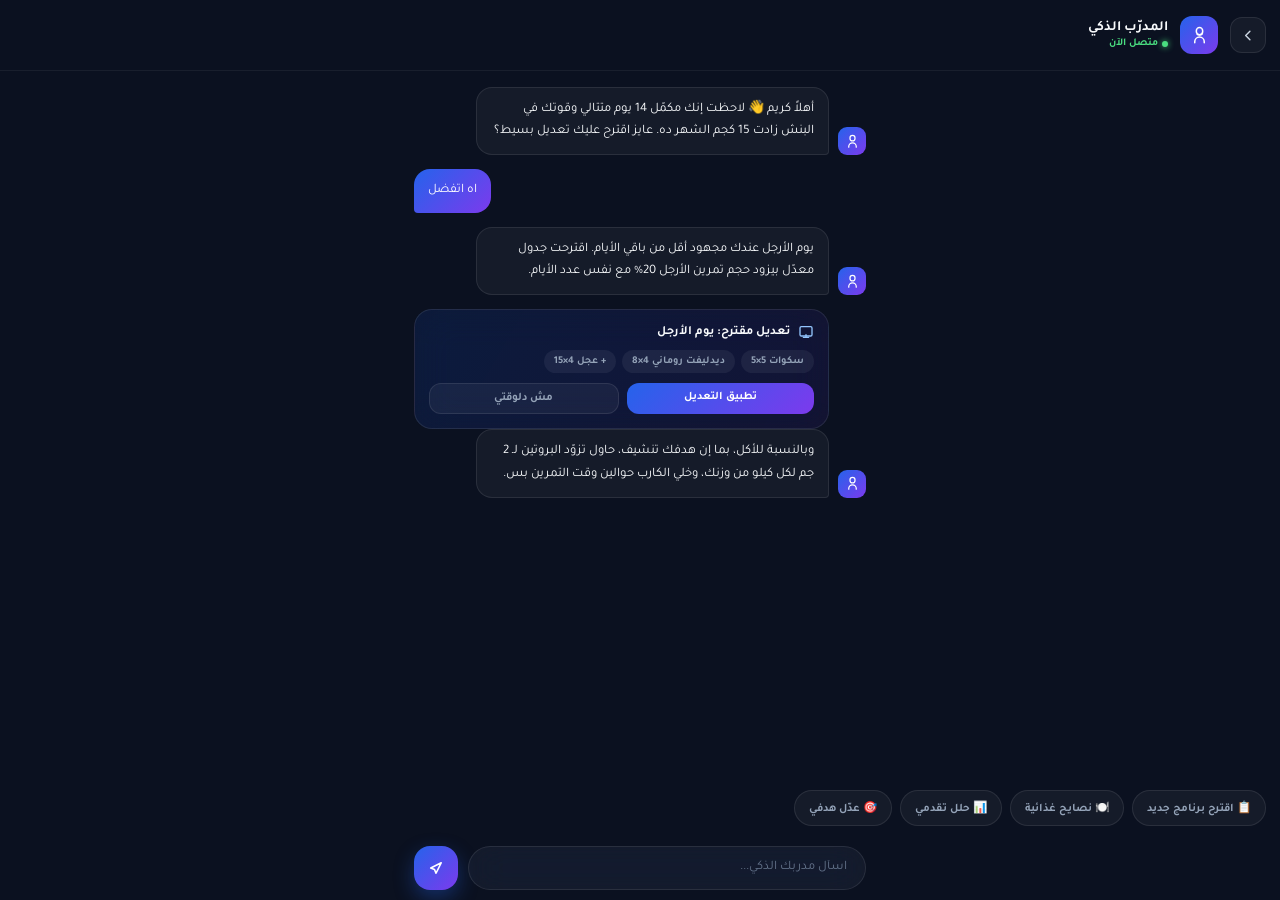
==== ai-coach.html @ 29965f06 "Add files via upload" ====
<!DOCTYPE html>
<html lang="ar" dir="rtl">
<head>
<meta charset="UTF-8" />
<meta name="viewport" content="width=device-width, initial-scale=1, maximum-scale=1, viewport-fit=cover" />
<title>المدرّب الذكي — جيمك</title>

<link rel="manifest" href="manifest.json" />
<meta name="theme-color" content="#0B1120" />
<meta name="apple-mobile-web-app-capable" content="yes" />
<link rel="apple-touch-icon" href="icon-192.png" />
<link rel="icon" href="icon-192.png" />
<link rel="stylesheet" href="fonts.css" />

<style>
  :root{
    --bg-deep:#0B1120;
    --card-glass:rgba(255,255,255,0.045);
    --border-soft:rgba(255,255,255,0.09);
    --text-primary:#F8FAFC;
    --text-secondary:#94A3B8;
    --text-dim:#64748B;
  }
  *{box-sizing:border-box; -webkit-tap-highlight-color:transparent;}
  html,body{margin:0;padding:0;background:var(--bg-deep); height:100%;}
  body{font-family:'Tajawal','Cairo',sans-serif; color:var(--text-primary); min-height:100vh; display:flex; flex-direction:column;}
  h1,h2,h3,.cairo{font-family:'Cairo','Tajawal',sans-serif;}

  .bg-ambient{
    position:fixed; inset:0; z-index:-1; pointer-events:none;
    background:
      radial-gradient(700px 420px at 12% -8%, rgba(37,99,235,0.32), transparent 60%),
      radial-gradient(650px 500px at 105% 10%, rgba(124,58,237,0.28), transparent 60%),
      var(--bg-deep);
  }

  .glass{
    background:var(--card-glass); border:1px solid var(--border-soft); border-radius:18px;
    backdrop-filter:blur(18px) saturate(140%); -webkit-backdrop-filter:blur(18px) saturate(140%);
  }

  /* ===== Top bar ===== */
  .top-bar{
    display:flex; align-items:center; gap:12px; padding:16px 14px;
    border-bottom:1px solid rgba(255,255,255,0.06);
  }
  .back-btn{
    width:36px; height:36px; border-radius:12px; display:flex; align-items:center; justify-content:center;
    background:rgba(255,255,255,0.045); border:1px solid var(--border-soft); flex-shrink:0;
  }
  .coach-avatar{
    width:38px; height:38px; border-radius:12px; flex-shrink:0; display:flex; align-items:center; justify-content:center;
    background:linear-gradient(135deg,#2563EB,#7C3AED);
  }
  .coach-meta{flex:1;}
  .coach-title{font-size:14px; font-weight:800; margin:0;}
  .coach-status{font-size:10.5px; color:#4ADE80; font-weight:600; display:flex; align-items:center; gap:4px;}
  .status-dot{width:6px; height:6px; border-radius:50%; background:#4ADE80; box-shadow:0 0 6px #4ADE80;}

  /* ===== Chat body ===== */
  .chat-body{flex:1; overflow-y:auto; padding:16px 14px 10px; max-width:480px; margin:0 auto; width:100%; box-sizing:border-box;}

  .msg-row{display:flex; gap:9px; margin-bottom:14px; align-items:flex-end;}
  .msg-row.me{flex-direction:row-reverse;}
  .msg-ic{
    width:28px; height:28px; border-radius:9px; flex-shrink:0; display:flex; align-items:center; justify-content:center;
    background:linear-gradient(135deg,#2563EB,#7C3AED);
  }
  .msg-bubble{
    max-width:78%; padding:11px 14px; border-radius:16px; font-size:13px; line-height:1.7;
  }
  .msg-row:not(.me) .msg-bubble{
    background:var(--card-glass); border:1px solid var(--border-soft); border-bottom-right-radius:4px; color:var(--text-primary);
  }
  .msg-row.me .msg-bubble{
    background:linear-gradient(135deg,#2563EB,#7C3AED); border-bottom-left-radius:4px; color:#fff;
  }

  /* ===== Suggestion card inside chat ===== */
  .suggest-card{
    padding:14px; margin-top:6px; margin-right:37px;
    background:linear-gradient(120deg, rgba(37,99,235,0.12), rgba(124,58,237,0.08));
  }
  .suggest-head{display:flex; align-items:center; gap:8px; margin-bottom:10px;}
  .suggest-title{font-size:12.5px; font-weight:800;}
  .suggest-days{display:flex; gap:6px; flex-wrap:wrap; margin-bottom:10px;}
  .sg-day{font-size:10.5px; font-weight:700; padding:5px 10px; border-radius:20px; background:rgba(255,255,255,0.06); color:var(--text-secondary);}
  .suggest-actions{display:flex; gap:8px;}
  .sg-btn{
    flex:1; text-align:center; padding:8px 0; font-size:11.5px; font-weight:800; border-radius:12px;
  }
  .sg-btn.primary{color:#fff; background:linear-gradient(135deg,#2563EB,#7C3AED);}
  .sg-btn.ghost{color:var(--text-secondary); background:rgba(255,255,255,0.05); border:1px solid var(--border-soft);}

  /* ===== Quick prompts ===== */
  .quick-prompts{display:flex; gap:8px; overflow-x:auto; padding:10px 14px; scrollbar-width:none;}
  .quick-prompts::-webkit-scrollbar{display:none;}
  .qp-chip{
    flex-shrink:0; font-size:11.5px; font-weight:700; padding:9px 14px; border-radius:20px;
    background:var(--card-glass); border:1px solid var(--border-soft); color:var(--text-secondary);
    white-space:nowrap; display:flex; align-items:center; gap:6px;
  }

  /* ===== Input bar ===== */
  .input-bar{
    display:flex; align-items:center; gap:10px; padding:10px 14px calc(10px + env(safe-area-inset-bottom));
    max-width:480px; margin:0 auto; width:100%; box-sizing:border-box;
  }
  .input-field{
    flex:1; display:flex; align-items:center; padding:12px 16px; border-radius:22px;
  }
  .input-field input{
    flex:1; background:none; border:none; outline:none; color:var(--text-primary); font-family:'Tajawal',sans-serif; font-size:13px;
  }
  .input-field input::placeholder{color:var(--text-dim);}
  .send-btn{
    width:44px; height:44px; border-radius:16px; flex-shrink:0; display:flex; align-items:center; justify-content:center;
    background:linear-gradient(135deg,#2563EB,#7C3AED); box-shadow:0 8px 20px rgba(37,99,235,0.35);
  }
</style>
</head>
<body>
<div class="bg-ambient"></div>

<div class="top-bar">
  <a href="profile.html" class="back-btn" style="text-decoration:none;">
    <svg width="17" height="17" viewBox="0 0 24 24" fill="none" stroke="#CBD5E1" stroke-width="2" stroke-linecap="round" stroke-linejoin="round"><path d="m14 6-6 6 6 6"/></svg>
  </a>
  <div class="coach-avatar">
    <svg width="19" height="19" viewBox="0 0 24 24" fill="none" stroke="#fff" stroke-width="1.9" stroke-linecap="round" stroke-linejoin="round"><path d="M12 2a4 4 0 0 0-4 4v1a4 4 0 0 0 8 0V6a4 4 0 0 0-4-4Z"/><path d="M6 21v-1a6 6 0 0 1 12 0v1"/><path d="M9 10.5s1 1 3 1 3-1 3-1"/></svg>
  </div>
  <div class="coach-meta">
    <p class="coach-title">المدرّب الذكي</p>
    <div class="coach-status"><span class="status-dot"></span>متصل الآن</div>
  </div>
</div>

<div class="chat-body">

  <div class="msg-row">
    <div class="msg-ic">
      <svg width="15" height="15" viewBox="0 0 24 24" fill="none" stroke="#fff" stroke-width="2" stroke-linecap="round" stroke-linejoin="round"><path d="M12 2a4 4 0 0 0-4 4v1a4 4 0 0 0 8 0V6a4 4 0 0 0-4-4Z"/><path d="M6 21v-1a6 6 0 0 1 12 0v1"/></svg>
    </div>
    <div class="msg-bubble">أهلاً كريم 👋 لاحظت إنك مكمّل 14 يوم متتالي وقوتك في البنش زادت 15 كجم الشهر ده. عايز اقترح عليك تعديل بسيط؟</div>
  </div>

  <div class="msg-row me">
    <div class="msg-bubble">اه اتفضل</div>
  </div>

  <div class="msg-row">
    <div class="msg-ic">
      <svg width="15" height="15" viewBox="0 0 24 24" fill="none" stroke="#fff" stroke-width="2" stroke-linecap="round" stroke-linejoin="round"><path d="M12 2a4 4 0 0 0-4 4v1a4 4 0 0 0 8 0V6a4 4 0 0 0-4-4Z"/><path d="M6 21v-1a6 6 0 0 1 12 0v1"/></svg>
    </div>
    <div class="msg-bubble">يوم الأرجل عندك مجهود أقل من باقي الأيام. اقترحت جدول معدّل بيزود حجم تمرين الأرجل 20% مع نفس عدد الأيام.</div>
  </div>

  <div class="glass suggest-card">
    <div class="suggest-head">
      <svg width="16" height="16" viewBox="0 0 24 24" fill="none" stroke="#93C5FD" stroke-width="2" stroke-linecap="round"><rect x="3" y="4" width="18" height="14" rx="2"/><path d="M8 20h8M12 16v4"/></svg>
      <span class="suggest-title">تعديل مقترح: يوم الأرجل</span>
    </div>
    <div class="suggest-days">
      <span class="sg-day">سكوات 5×5</span>
      <span class="sg-day">ديدليفت روماني 4×8</span>
      <span class="sg-day">+ عجل 4×15</span>
    </div>
    <div class="suggest-actions">
      <div class="sg-btn primary">تطبيق التعديل</div>
      <div class="sg-btn ghost">مش دلوقتي</div>
    </div>
  </div>

  <div class="msg-row">
    <div class="msg-ic">
      <svg width="15" height="15" viewBox="0 0 24 24" fill="none" stroke="#fff" stroke-width="2" stroke-linecap="round" stroke-linejoin="round"><path d="M12 2a4 4 0 0 0-4 4v1a4 4 0 0 0 8 0V6a4 4 0 0 0-4-4Z"/><path d="M6 21v-1a6 6 0 0 1 12 0v1"/></svg>
    </div>
    <div class="msg-bubble">وبالنسبة للأكل، بما إن هدفك تنشيف، حاول تزوّد البروتين لـ 2 جم لكل كيلو من وزنك، وخلي الكارب حوالين وقت التمرين بس.</div>
  </div>

</div>

<div class="quick-prompts">
  <div class="qp-chip">📋 اقترح برنامج جديد</div>
  <div class="qp-chip">🍽️ نصايح غذائية</div>
  <div class="qp-chip">📊 حلل تقدمي</div>
  <div class="qp-chip">🎯 عدّل هدفي</div>
</div>

<div class="input-bar">
  <div class="glass input-field">
    <input type="text" placeholder="اسأل مدربك الذكي..." />
  </div>
  <div class="send-btn">
    <svg width="18" height="18" viewBox="0 0 24 24" fill="none" stroke="#fff" stroke-width="2.2" stroke-linecap="round" stroke-linejoin="round"><path d="m5 12 14-7-7 14-2-5-5-2Z"/></svg>
  </div>
</div>

</body>
</html>
---- fonts.css ----
/* Self-hosted Cairo + Tajawal fonts (so the app works fully offline, no Google Fonts dependency) */



@font-face {
  font-family: 'Cairo';
  font-style: normal;
  font-weight: 800;
  font-display: swap;
  src: url('./cairo-arabic-800.woff2') format('woff2');
  unicode-range: U+0600-06FF,U+0750-077F,U+0870-088E,U+0890-0891,U+0897-08E1,U+08E3-08FF,U+200C-200E,U+2010-2011,U+204F,U+2E41,U+FB50-FDFF,U+FE70-FE74,U+FE76-FEFC,U+102E0-102FB,U+10E60-10E7E,U+10EC2-10EC4,U+10EFC-10EFF,U+1EE00-1EE03,U+1EE05-1EE1F,U+1EE21-1EE22,U+1EE24,U+1EE27,U+1EE29-1EE32,U+1EE34-1EE37,U+1EE39,U+1EE3B,U+1EE42,U+1EE47,U+1EE49,U+1EE4B,U+1EE4D-1EE4F,U+1EE51-1EE52,U+1EE54,U+1EE57,U+1EE59,U+1EE5B,U+1EE5D,U+1EE5F,U+1EE61-1EE62,U+1EE64,U+1EE67-1EE6A,U+1EE6C-1EE72,U+1EE74-1EE77,U+1EE79-1EE7C,U+1EE7E,U+1EE80-1EE89,U+1EE8B-1EE9B,U+1EEA1-1EEA3,U+1EEA5-1EEA9,U+1EEAB-1EEBB,U+1EEF0-1EEF1;
}
@font-face {
  font-family: 'Cairo';
  font-style: normal;
  font-weight: 800;
  font-display: swap;
  src: url('./cairo-latin-800.woff2') format('woff2');
  unicode-range: U+0000-00FF,U+0131,U+0152-0153,U+02BB-02BC,U+02C6,U+02DA,U+02DC,U+0304,U+0308,U+0329,U+2000-206F,U+20AC,U+2122,U+2191,U+2193,U+2212,U+2215,U+FEFF,U+FFFD;
}

@font-face {
  font-family: 'Cairo';
  font-style: normal;
  font-weight: 900;
  font-display: swap;
  src: url('./cairo-arabic-900.woff2') format('woff2');
  unicode-range: U+0600-06FF,U+0750-077F,U+0870-088E,U+0890-0891,U+0897-08E1,U+08E3-08FF,U+200C-200E,U+2010-2011,U+204F,U+2E41,U+FB50-FDFF,U+FE70-FE74,U+FE76-FEFC,U+102E0-102FB,U+10E60-10E7E,U+10EC2-10EC4,U+10EFC-10EFF,U+1EE00-1EE03,U+1EE05-1EE1F,U+1EE21-1EE22,U+1EE24,U+1EE27,U+1EE29-1EE32,U+1EE34-1EE37,U+1EE39,U+1EE3B,U+1EE42,U+1EE47,U+1EE49,U+1EE4B,U+1EE4D-1EE4F,U+1EE51-1EE52,U+1EE54,U+1EE57,U+1EE59,U+1EE5B,U+1EE5D,U+1EE5F,U+1EE61-1EE62,U+1EE64,U+1EE67-1EE6A,U+1EE6C-1EE72,U+1EE74-1EE77,U+1EE79-1EE7C,U+1EE7E,U+1EE80-1EE89,U+1EE8B-1EE9B,U+1EEA1-1EEA3,U+1EEA5-1EEA9,U+1EEAB-1EEBB,U+1EEF0-1EEF1;
}
@font-face {
  font-family: 'Cairo';
  font-style: normal;
  font-weight: 900;
  font-display: swap;
  src: url('./cairo-latin-900.woff2') format('woff2');
  unicode-range: U+0000-00FF,U+0131,U+0152-0153,U+02BB-02BC,U+02C6,U+02DA,U+02DC,U+0304,U+0308,U+0329,U+2000-206F,U+20AC,U+2122,U+2191,U+2193,U+2212,U+2215,U+FEFF,U+FFFD;
}

@font-face {
  font-family: 'Tajawal';
  font-style: normal;
  font-weight: 400;
  font-display: swap;
  src: url('./tajawal-arabic-400.woff2') format('woff2');
  unicode-range: U+0600-06FF,U+0750-077F,U+0870-088E,U+0890-0891,U+0897-08E1,U+08E3-08FF,U+200C-200E,U+2010-2011,U+204F,U+2E41,U+FB50-FDFF,U+FE70-FE74,U+FE76-FEFC,U+102E0-102FB,U+10E60-10E7E,U+10EC2-10EC4,U+10EFC-10EFF,U+1EE00-1EE03,U+1EE05-1EE1F,U+1EE21-1EE22,U+1EE24,U+1EE27,U+1EE29-1EE32,U+1EE34-1EE37,U+1EE39,U+1EE3B,U+1EE42,U+1EE47,U+1EE49,U+1EE4B,U+1EE4D-1EE4F,U+1EE51-1EE52,U+1EE54,U+1EE57,U+1EE59,U+1EE5B,U+1EE5D,U+1EE5F,U+1EE61-1EE62,U+1EE64,U+1EE67-1EE6A,U+1EE6C-1EE72,U+1EE74-1EE77,U+1EE79-1EE7C,U+1EE7E,U+1EE80-1EE89,U+1EE8B-1EE9B,U+1EEA1-1EEA3,U+1EEA5-1EEA9,U+1EEAB-1EEBB,U+1EEF0-1EEF1;
}
@font-face {
  font-family: 'Tajawal';
  font-style: normal;
  font-weight: 400;
  font-display: swap;
  src: url('./tajawal-latin-400.woff2') format('woff2');
  unicode-range: U+0000-00FF,U+0131,U+0152-0153,U+02BB-02BC,U+02C6,U+02DA,U+02DC,U+0304,U+0308,U+0329,U+2000-206F,U+20AC,U+2122,U+2191,U+2193,U+2212,U+2215,U+FEFF,U+FFFD;
}

@font-face {
  font-family: 'Tajawal';
  font-style: normal;
  font-weight: 500;
  font-display: swap;
  src: url('./tajawal-arabic-500.woff2') format('woff2');
  unicode-range: U+0600-06FF,U+0750-077F,U+0870-088E,U+0890-0891,U+0897-08E1,U+08E3-08FF,U+200C-200E,U+2010-2011,U+204F,U+2E41,U+FB50-FDFF,U+FE70-FE74,U+FE76-FEFC,U+102E0-102FB,U+10E60-10E7E,U+10EC2-10EC4,U+10EFC-10EFF,U+1EE00-1EE03,U+1EE05-1EE1F,U+1EE21-1EE22,U+1EE24,U+1EE27,U+1EE29-1EE32,U+1EE34-1EE37,U+1EE39,U+1EE3B,U+1EE42,U+1EE47,U+1EE49,U+1EE4B,U+1EE4D-1EE4F,U+1EE51-1EE52,U+1EE54,U+1EE57,U+1EE59,U+1EE5B,U+1EE5D,U+1EE5F,U+1EE61-1EE62,U+1EE64,U+1EE67-1EE6A,U+1EE6C-1EE72,U+1EE74-1EE77,U+1EE79-1EE7C,U+1EE7E,U+1EE80-1EE89,U+1EE8B-1EE9B,U+1EEA1-1EEA3,U+1EEA5-1EEA9,U+1EEAB-1EEBB,U+1EEF0-1EEF1;
}
@font-face {
  font-family: 'Tajawal';
  font-style: normal;
  font-weight: 500;
  font-display: swap;
  src: url('./tajawal-latin-500.woff2') format('woff2');
  unicode-range: U+0000-00FF,U+0131,U+0152-0153,U+02BB-02BC,U+02C6,U+02DA,U+02DC,U+0304,U+0308,U+0329,U+2000-206F,U+20AC,U+2122,U+2191,U+2193,U+2212,U+2215,U+FEFF,U+FFFD;
}

@font-face {
  font-family: 'Tajawal';
  font-style: normal;
  font-weight: 700;
  font-display: swap;
  src: url('./tajawal-arabic-700.woff2') format('woff2');
  unicode-range: U+0600-06FF,U+0750-077F,U+0870-088E,U+0890-0891,U+0897-08E1,U+08E3-08FF,U+200C-200E,U+2010-2011,U+204F,U+2E41,U+FB50-FDFF,U+FE70-FE74,U+FE76-FEFC,U+102E0-102FB,U+10E60-10E7E,U+10EC2-10EC4,U+10EFC-10EFF,U+1EE00-1EE03,U+1EE05-1EE1F,U+1EE21-1EE22,U+1EE24,U+1EE27,U+1EE29-1EE32,U+1EE34-1EE37,U+1EE39,U+1EE3B,U+1EE42,U+1EE47,U+1EE49,U+1EE4B,U+1EE4D-1EE4F,U+1EE51-1EE52,U+1EE54,U+1EE57,U+1EE59,U+1EE5B,U+1EE5D,U+1EE5F,U+1EE61-1EE62,U+1EE64,U+1EE67-1EE6A,U+1EE6C-1EE72,U+1EE74-1EE77,U+1EE79-1EE7C,U+1EE7E,U+1EE80-1EE89,U+1EE8B-1EE9B,U+1EEA1-1EEA3,U+1EEA5-1EEA9,U+1EEAB-1EEBB,U+1EEF0-1EEF1;
}
@font-face {
  font-family: 'Tajawal';
  font-style: normal;
  font-weight: 700;
  font-display: swap;
  src: url('./tajawal-latin-700.woff2') format('woff2');
  unicode-range: U+0000-00FF,U+0131,U+0152-0153,U+02BB-02BC,U+02C6,U+02DA,U+02DC,U+0304,U+0308,U+0329,U+2000-206F,U+20AC,U+2122,U+2191,U+2193,U+2212,U+2215,U+FEFF,U+FFFD;
}
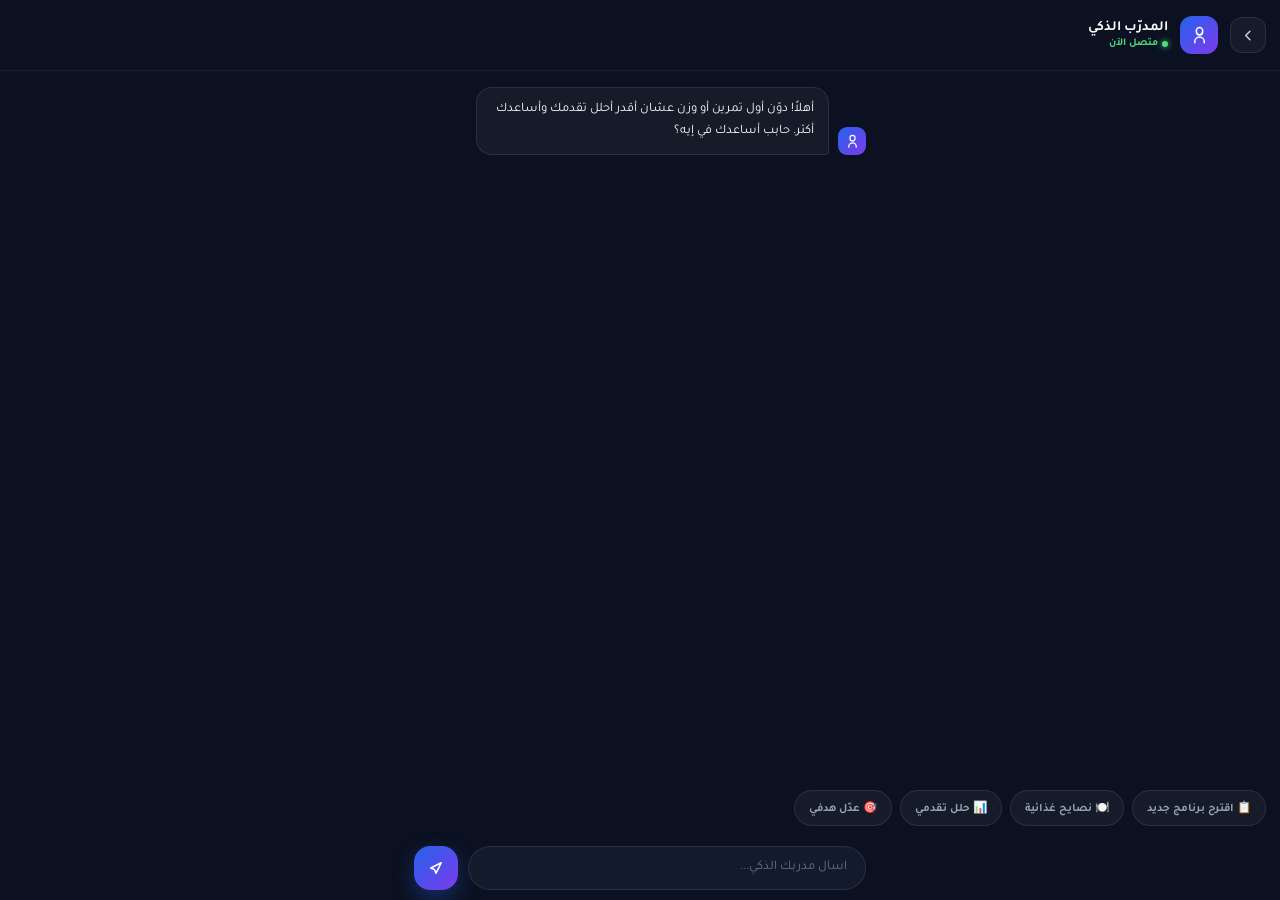
==== commit 60e9e870: "Add files via upload" ====
--- a/ai-coach.html
+++ b/ai-coach.html
@@ -135,66 +135,138 @@
   </div>
 </div>
 
-<div class="chat-body">
-
+<div class="chat-body" id="chatBody"></div>
+<template id="botMsgTpl">
   <div class="msg-row">
     <div class="msg-ic">
       <svg width="15" height="15" viewBox="0 0 24 24" fill="none" stroke="#fff" stroke-width="2" stroke-linecap="round" stroke-linejoin="round"><path d="M12 2a4 4 0 0 0-4 4v1a4 4 0 0 0 8 0V6a4 4 0 0 0-4-4Z"/><path d="M6 21v-1a6 6 0 0 1 12 0v1"/></svg>
     </div>
-    <div class="msg-bubble">أهلاً كريم 👋 لاحظت إنك مكمّل 14 يوم متتالي وقوتك في البنش زادت 15 كجم الشهر ده. عايز اقترح عليك تعديل بسيط؟</div>
-  </div>
-
-  <div class="msg-row me">
-    <div class="msg-bubble">اه اتفضل</div>
-  </div>
-
-  <div class="msg-row">
-    <div class="msg-ic">
-      <svg width="15" height="15" viewBox="0 0 24 24" fill="none" stroke="#fff" stroke-width="2" stroke-linecap="round" stroke-linejoin="round"><path d="M12 2a4 4 0 0 0-4 4v1a4 4 0 0 0 8 0V6a4 4 0 0 0-4-4Z"/><path d="M6 21v-1a6 6 0 0 1 12 0v1"/></svg>
-    </div>
-    <div class="msg-bubble">يوم الأرجل عندك مجهود أقل من باقي الأيام. اقترحت جدول معدّل بيزود حجم تمرين الأرجل 20% مع نفس عدد الأيام.</div>
-  </div>
-
-  <div class="glass suggest-card">
-    <div class="suggest-head">
-      <svg width="16" height="16" viewBox="0 0 24 24" fill="none" stroke="#93C5FD" stroke-width="2" stroke-linecap="round"><rect x="3" y="4" width="18" height="14" rx="2"/><path d="M8 20h8M12 16v4"/></svg>
-      <span class="suggest-title">تعديل مقترح: يوم الأرجل</span>
-    </div>
-    <div class="suggest-days">
-      <span class="sg-day">سكوات 5×5</span>
-      <span class="sg-day">ديدليفت روماني 4×8</span>
-      <span class="sg-day">+ عجل 4×15</span>
-    </div>
-    <div class="suggest-actions">
-      <div class="sg-btn primary">تطبيق التعديل</div>
-      <div class="sg-btn ghost">مش دلوقتي</div>
-    </div>
-  </div>
-
-  <div class="msg-row">
-    <div class="msg-ic">
-      <svg width="15" height="15" viewBox="0 0 24 24" fill="none" stroke="#fff" stroke-width="2" stroke-linecap="round" stroke-linejoin="round"><path d="M12 2a4 4 0 0 0-4 4v1a4 4 0 0 0 8 0V6a4 4 0 0 0-4-4Z"/><path d="M6 21v-1a6 6 0 0 1 12 0v1"/></svg>
-    </div>
-    <div class="msg-bubble">وبالنسبة للأكل، بما إن هدفك تنشيف، حاول تزوّد البروتين لـ 2 جم لكل كيلو من وزنك، وخلي الكارب حوالين وقت التمرين بس.</div>
-  </div>
-
-</div>
-
-<div class="quick-prompts">
-  <div class="qp-chip">📋 اقترح برنامج جديد</div>
-  <div class="qp-chip">🍽️ نصايح غذائية</div>
-  <div class="qp-chip">📊 حلل تقدمي</div>
-  <div class="qp-chip">🎯 عدّل هدفي</div>
+    <div class="msg-bubble"></div>
+  </div>
+</template>
+
+<div class="quick-prompts" id="quickPrompts">
+  <div class="qp-chip" data-q="اقترح برنامج">📋 اقترح برنامج جديد</div>
+  <div class="qp-chip" data-q="نصايح غذائية">🍽️ نصايح غذائية</div>
+  <div class="qp-chip" data-q="حلل تقدمي">📊 حلل تقدمي</div>
+  <div class="qp-chip" data-q="عدّل هدفي">🎯 عدّل هدفي</div>
 </div>
 
 <div class="input-bar">
   <div class="glass input-field">
-    <input type="text" placeholder="اسأل مدربك الذكي..." />
-  </div>
-  <div class="send-btn">
+    <input type="text" id="chatInput" placeholder="اسأل مدربك الذكي..." />
+  </div>
+  <div class="send-btn" id="sendBtn" style="cursor:pointer;">
     <svg width="18" height="18" viewBox="0 0 24 24" fill="none" stroke="#fff" stroke-width="2.2" stroke-linecap="round" stroke-linejoin="round"><path d="m5 12 14-7-7 14-2-5-5-2Z"/></svg>
   </div>
 </div>
 
+<script src="app-data.js"></script>
+<script>
+  const store = window.GymakStore;
+  const chatBody = document.getElementById("chatBody");
+  const tpl = document.getElementById("botMsgTpl");
+
+  function addBotMsg(text) {
+    const node = tpl.content.cloneNode(true);
+    node.querySelector(".msg-bubble").textContent = text;
+    chatBody.appendChild(node);
+    chatBody.scrollTop = chatBody.scrollHeight;
+  }
+  function addMeMsg(text) {
+    const row = document.createElement("div");
+    row.className = "msg-row me";
+    row.innerHTML = `<div class="msg-bubble"></div>`;
+    row.querySelector(".msg-bubble").textContent = text;
+    chatBody.appendChild(row);
+    chatBody.scrollTop = chatBody.scrollHeight;
+  }
+
+  function fmt(n){ return Number(n).toLocaleString('en-US', {maximumFractionDigits:1}); }
+
+  function welcomeMessage() {
+    const streak = store.getStreak();
+    const progress = store.getStrengthProgress(1)[0];
+    if (streak >= 3 && progress) {
+      return `أهلاً! مكمّل ${streak} يوم متتالي، وقوتك في ${progress.name} زادت من ${progress.from} لـ ${progress.to} كجم. حابب أساعدك في إيه؟`;
+    }
+    if (streak >= 1) {
+      return `أهلاً! مكمّل ${streak} يوم متتالي، استمر كده. حابب أساعدك في إيه؟`;
+    }
+    return "أهلاً! دوّن أول تمرين أو وزن عشان أقدر أحلل تقدمك وأساعدك أكتر. حابب أساعدك في إيه؟";
+  }
+
+  function answerFor(q) {
+    const text = q.toLowerCase();
+
+    if (text.includes("برنامج")) {
+      const active = store.getActiveProgram();
+      if (active) return `عندك حاليًا برنامج ${active.name} مطبّق (${active.daysPerWeek}). لو عايز تغيّره ادخل على "برامج التدريب الجاهزة" من صفحة حسابي.`;
+      return `لسه ما اخترتش برنامج تدريب. تقدر تختار واحد من "برامج التدريب الجاهزة" في صفحة حسابي حسب مستواك وعدد أيامك المتاحة.`;
+    }
+
+    if (text.includes("أكل") || text.includes("غذائ") || text.includes("تغذية") || text.includes("بروتين")) {
+      const latest = store.getLatestWeight();
+      if (latest) {
+        const protein = Math.round(latest.weight * 1.8);
+        return `بوزنك الحالي (${fmt(latest.weight)} كجم)، هدف بروتين معقول يوميًا حوالي ${protein} جم. وزّعه على 3-4 وجبات، وخلي الكارب حوالين وقت التمرين.`;
+      }
+      return "سجّل وزنك الأول من الصفحة الرئيسية عشان أقدر أحسبلك احتياجك من البروتين بدقة.";
+    }
+
+    if (text.includes("حلل") || text.includes("تقدم") || text.includes("إحصائ")) {
+      const streak = store.getStreak();
+      const best = store.getBestStreak();
+      const tonnage = Math.round(store.getTonnage(30));
+      const top = store.getStrengthProgress(1)[0];
+      let msg = `ستريكك الحالي ${streak} يوم (أعلى رقم ${best}). إجمالي الأوزان المرفوعة آخر 30 يوم: ${fmt(tonnage)} كجم.`;
+      if (top) msg += ` أكتر تمرين تحسّن فيه: ${top.name} (${top.pct > 0 ? "+" : ""}${top.pct}%).`;
+      return msg;
+    }
+
+    if (text.includes("هدف")) {
+      const current = store.getGoalWeight();
+      const val = prompt("اكتب وزنك المستهدف (كجم):", current || "");
+      if (val && !isNaN(parseFloat(val))) {
+        store.setGoalWeight(parseFloat(val));
+        return `تمام، هدفك الجديد هو ${fmt(parseFloat(val))} كجم. هتلاقيه محدث في الصفحة الرئيسية.`;
+      }
+      return "محدّش أي تغيير في الهدف.";
+    }
+
+    if (text.includes("وزن")) {
+      const diff = store.getWeightDiffOverDays(7);
+      if (diff) return `وزنك اتغيّر ${diff.diff > 0 ? "+" : ""}${diff.diff} كجم آخر أسبوع (من ${diff.from} لـ ${diff.to}).`;
+      return "سجّل وزنك أكتر من مرة عشان أقدر أتابع تغيّره معاك.";
+    }
+
+    return "تقدر تسألني عن: البرنامج، النصايح الغذائية، تحليل تقدمك، أو تعديل هدف الوزن.";
+  }
+
+  function handleUserText(q) {
+    if (!q.trim()) return;
+    addMeMsg(q);
+    setTimeout(() => addBotMsg(answerFor(q)), 300);
+  }
+
+  document.getElementById("quickPrompts").addEventListener("click", (e) => {
+    const chip = e.target.closest(".qp-chip");
+    if (!chip) return;
+    handleUserText(chip.dataset.q);
+  });
+
+  document.getElementById("sendBtn").addEventListener("click", () => {
+    const input = document.getElementById("chatInput");
+    handleUserText(input.value);
+    input.value = "";
+  });
+  document.getElementById("chatInput").addEventListener("keydown", (e) => {
+    if (e.key === "Enter") document.getElementById("sendBtn").click();
+  });
+
+  addBotMsg(welcomeMessage());
+
+  if ("serviceWorker" in navigator) { navigator.serviceWorker.register("sw.js").catch(() => {}); }
+</script>
 </body>
 </html>
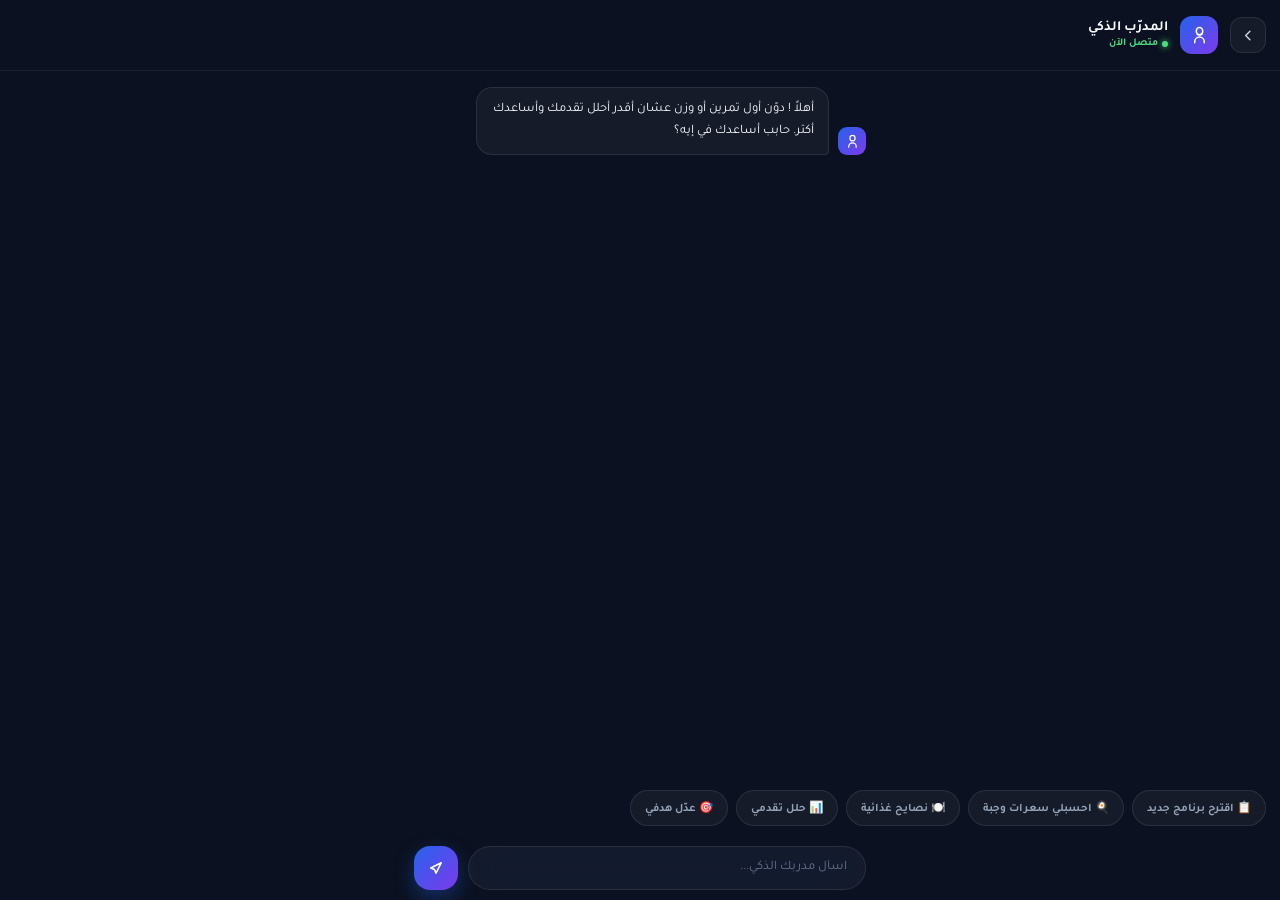
==== commit 3bec65d2: "Add files via upload" ====
--- a/ai-coach.html
+++ b/ai-coach.html
@@ -67,7 +67,7 @@
     background:linear-gradient(135deg,#2563EB,#7C3AED);
   }
   .msg-bubble{
-    max-width:78%; padding:11px 14px; border-radius:16px; font-size:13px; line-height:1.7;
+    max-width:78%; padding:11px 14px; border-radius:16px; font-size:13px; line-height:1.7; white-space:pre-line;
   }
   .msg-row:not(.me) .msg-bubble{
     background:var(--card-glass); border:1px solid var(--border-soft); border-bottom-right-radius:4px; color:var(--text-primary);
@@ -123,15 +123,15 @@
 <div class="bg-ambient"></div>
 
 <div class="top-bar">
-  <a href="profile.html" class="back-btn" style="text-decoration:none;">
+  <a href="profile.html" class="back-btn" style="text-decoration:none;" aria-label="رجوع">
     <svg width="17" height="17" viewBox="0 0 24 24" fill="none" stroke="#CBD5E1" stroke-width="2" stroke-linecap="round" stroke-linejoin="round"><path d="m14 6-6 6 6 6"/></svg>
   </a>
   <div class="coach-avatar">
     <svg width="19" height="19" viewBox="0 0 24 24" fill="none" stroke="#fff" stroke-width="1.9" stroke-linecap="round" stroke-linejoin="round"><path d="M12 2a4 4 0 0 0-4 4v1a4 4 0 0 0 8 0V6a4 4 0 0 0-4-4Z"/><path d="M6 21v-1a6 6 0 0 1 12 0v1"/><path d="M9 10.5s1 1 3 1 3-1 3-1"/></svg>
   </div>
   <div class="coach-meta">
-    <p class="coach-title">المدرّب الذكي</p>
-    <div class="coach-status"><span class="status-dot"></span>متصل الآن</div>
+    <p class="coach-title" data-i18n="ai_title">المدرّب الذكي</p>
+    <div class="coach-status"><span class="status-dot"></span><span data-i18n="ai_status">متصل الآن</span></div>
   </div>
 </div>
 
@@ -147,6 +147,7 @@
 
 <div class="quick-prompts" id="quickPrompts">
   <div class="qp-chip" data-q="اقترح برنامج">📋 اقترح برنامج جديد</div>
+  <div class="qp-chip" data-q="احسبلي سعرات: 2 بيضة ورغيف عيش بلدي وكوب لبن">🍳 احسبلي سعرات وجبة</div>
   <div class="qp-chip" data-q="نصايح غذائية">🍽️ نصايح غذائية</div>
   <div class="qp-chip" data-q="حلل تقدمي">📊 حلل تقدمي</div>
   <div class="qp-chip" data-q="عدّل هدفي">🎯 عدّل هدفي</div>
@@ -154,7 +155,7 @@
 
 <div class="input-bar">
   <div class="glass input-field">
-    <input type="text" id="chatInput" placeholder="اسأل مدربك الذكي..." />
+    <input type="text" id="chatInput" placeholder="اسأل مدربك الذكي..." data-i18n-ph="ai_input_ph" />
   </div>
   <div class="send-btn" id="sendBtn" style="cursor:pointer;">
     <svg width="18" height="18" viewBox="0 0 24 24" fill="none" stroke="#fff" stroke-width="2.2" stroke-linecap="round" stroke-linejoin="round"><path d="m5 12 14-7-7 14-2-5-5-2Z"/></svg>
@@ -183,47 +184,131 @@
   }
 
   function fmt(n){ return Number(n).toLocaleString('en-US', {maximumFractionDigits:1}); }
+  function pick(arr){ return arr[Math.floor(Math.random() * arr.length)]; }
 
   function welcomeMessage() {
     const streak = store.getStreak();
     const progress = store.getStrengthProgress(1)[0];
+    const profile = store.getProfile();
+    const namePart = profile.name ? `يا ${profile.name}` : "";
     if (streak >= 3 && progress) {
-      return `أهلاً! مكمّل ${streak} يوم متتالي، وقوتك في ${progress.name} زادت من ${progress.from} لـ ${progress.to} كجم. حابب أساعدك في إيه؟`;
+      return `أهلاً ${namePart}! مكمّل ${streak} يوم متتالي، وقوتك في ${progress.name} زادت من ${progress.from} لـ ${progress.to} كجم. حابب أساعدك في إيه النهاردة؟`;
     }
     if (streak >= 1) {
-      return `أهلاً! مكمّل ${streak} يوم متتالي، استمر كده. حابب أساعدك في إيه؟`;
-    }
-    return "أهلاً! دوّن أول تمرين أو وزن عشان أقدر أحلل تقدمك وأساعدك أكتر. حابب أساعدك في إيه؟";
+      return `أهلاً ${namePart}! مكمّل ${streak} يوم متتالي، استمر كده. حابب أساعدك في إيه؟`;
+    }
+    return `أهلاً ${namePart}! دوّن أول تمرين أو وزن عشان أقدر أحلل تقدمك وأساعدك أكتر. حابب أساعدك في إيه؟`;
+  }
+
+  function findExerciseByName(text) {
+    const all = store.getExercises();
+    const norm = (s) => s.toLowerCase().trim();
+    return all.find((ex) => norm(text).includes(norm(ex.name))) || null;
   }
 
   function answerFor(q) {
-    const text = q.toLowerCase();
-
+    const text = q.toLowerCase().trim();
+    const profile = store.getProfile();
+
+    // ===== Greetings / thanks =====
+    if (/^(أهلا|اهلا|هاي|هلا|صباح|مساء|hi|hello)/.test(text)) {
+      return pick([
+        "أهلاً بيك! جاهز نشتغل على تمرينك النهاردة؟",
+        "هاي! حابب أساعدك في البرنامج، الأكل، ولا تحليل تقدمك؟",
+      ]);
+    }
+    if (text.includes("شكرا") || text.includes("متشكر") || text.includes("thanks")) {
+      return "العفو! أنا موجود أي وقت محتاجني، كمّل كده 💪";
+    }
+
+    // ===== Food / calorie calculation =====
+    const foodTriggerWords = ["سعرات", "احسب", "إحسب", "اكلت", "أكلت", "هاكل", "فطار", "فطاري", "غدا", "غدائي", "عشا", "عشائي", "وجبة", "كام سعرة"];
+    const hasFoodTrigger = foodTriggerWords.some((w) => text.includes(w));
+    const foodItems = store.parseFood(q);
+    if (hasFoodTrigger || foodItems.length >= 2) {
+      if (!foodItems.length) {
+        return "اكتبلي الأكلات بوضوح زي: \"فطاري 2 بيضة ورغيف عيش بلدي وكوب لبن\" وأنا هحسبلك السعرات والبروتين تلقائي.";
+      }
+      const dayEntry = store.logFoodEntries(foodItems);
+      const target = store.getDailyCalorieTarget();
+      const breakdown = foodItems.map((it) => `• ${it.name} (${it.grams}جم) — ${it.kcal} سعرة`).join("\n");
+      const mealKcal = foodItems.reduce((a, i) => a + i.kcal, 0);
+      let msg = `حسبتلك الوجبة دي:\n${breakdown}\n\nإجمالي الوجبة: ${mealKcal} سعرة (بروتين ${foodItems.reduce((a, i) => a + i.protein, 0).toFixed(1)} جم)\n\nإجمالي سعراتك النهاردة: ${dayEntry.totalKcal} سعرة`;
+      if (target) {
+        const remaining = target - dayEntry.totalKcal;
+        msg += remaining >= 0 ? ` من أصل ${target} — باقيلك ${remaining} سعرة.` : ` من أصل ${target} — زودت ${Math.abs(remaining)} سعرة عن هدفك.`;
+      } else {
+        msg += `. سجّل وزنك من الصفحة الرئيسية عشان أقدرلك أحدد هدف سعرات يومي دقيق.`;
+      }
+      return msg;
+    }
+
+    // ===== Ask about a specific exercise by name =====
+    const foundEx = findExerciseByName(text);
+    if (foundEx && (text.includes("ازاي") || text.includes("طريقة") || text.includes("إزاي") || text.includes("اداء") || text.includes("أداء"))) {
+      const last = store.getLastExerciseLog(foundEx.id);
+      let msg = `${foundEx.name} بيستهدف ${foundEx.muscleLabel}${foundEx.secondary ? " ومعاه " + foundEx.secondary : ""}. الرينج المقترح ${foundEx.sets}×${foundEx.reps}.`;
+      if (last) msg += ` آخر مرة سجلت ${last.weight} كجم بـ ${last.sets}×${last.reps}.`;
+      msg += " تقدر تشوف خطوات الأداء بالتفصيل في صفحة التمرين نفسه.";
+      return msg;
+    }
+
+    // ===== Program =====
     if (text.includes("برنامج")) {
       const active = store.getActiveProgram();
       if (active) return `عندك حاليًا برنامج ${active.name} مطبّق (${active.daysPerWeek}). لو عايز تغيّره ادخل على "برامج التدريب الجاهزة" من صفحة حسابي.`;
+      const recId = store.getRecommendedProgramId();
+      const recProg = recId ? store.getPrograms().find((p) => p.id === recId) : null;
+      if (recProg) return `لسه ما اخترتش برنامج. بناءً على بياناتك أقترحلك تجرب "${recProg.name}" (${recProg.daysPerWeek})، تقدر تطبّقه من "برامج التدريب الجاهزة" في صفحة حسابي.`;
       return `لسه ما اخترتش برنامج تدريب. تقدر تختار واحد من "برامج التدريب الجاهزة" في صفحة حسابي حسب مستواك وعدد أيامك المتاحة.`;
     }
 
-    if (text.includes("أكل") || text.includes("غذائ") || text.includes("تغذية") || text.includes("بروتين")) {
+    // ===== Nutrition / protein =====
+    if (text.includes("أكل") || text.includes("اكل") || text.includes("غذائ") || text.includes("تغذية") || text.includes("بروتين") || text.includes("دايت")) {
       const latest = store.getLatestWeight();
       if (latest) {
         const protein = Math.round(latest.weight * 1.8);
-        return `بوزنك الحالي (${fmt(latest.weight)} كجم)، هدف بروتين معقول يوميًا حوالي ${protein} جم. وزّعه على 3-4 وجبات، وخلي الكارب حوالين وقت التمرين.`;
+        const cutting = text.includes("تنشيف") || text.includes("خس") || text.includes("نزل وزن");
+        const bulking = text.includes("تضخيم") || text.includes("زياد") || text.includes("بلك");
+        let extra = "";
+        if (cutting) extra = " ولو هدفك تنشيف، خلي عجز السعرات معقول (300-500 سعرة تحت احتياجك) عشان محتفظش بالعضل.";
+        if (bulking) extra = " ولو هدفك تضخيم، زوّد 250-400 سعرة فوق احتياجك مع تدريب مقاومة منتظم.";
+        return `بوزنك الحالي (${fmt(latest.weight)} كجم)، هدف بروتين معقول يوميًا حوالي ${protein} جم. وزّعه على 3-4 وجبات، وخلي الكارب حوالين وقت التمرين.${extra}`;
       }
       return "سجّل وزنك الأول من الصفحة الرئيسية عشان أقدر أحسبلك احتياجك من البروتين بدقة.";
     }
 
-    if (text.includes("حلل") || text.includes("تقدم") || text.includes("إحصائ")) {
+    // ===== Injury / pain — safe, non-diagnostic guidance =====
+    if (text.includes("وجع") || text.includes("ألم") || text.includes("الم ") || text.includes("إصاب") || text.includes("اصاب")) {
+      return "لو حاسس بألم فعلي (مش مجرد تعب عضلي عادي)، وقف التمرين اللي بيوجعك فورًا ولا تكمل عليه. الراحة والثلج بيساعدوا في أول 48 ساعة، ولو الألم استمر أو كان قوي، لازم تشوف دكتور عظام أو مختص علاج طبيعي بدل ما تكمل تمرين. أنا مش بديل عن استشارة طبية.";
+    }
+
+    // ===== Motivation =====
+    if (text.includes("كسل") || text.includes("مش قادر") || text.includes("تعبان") || text.includes("motivation") || text.includes("مش عايز اكمل")) {
+      const streak = store.getStreak();
+      if (streak >= 1) return `إنت فعلاً مكمّل ${streak} يوم متتالي، متكسرش السلسلة دلوقتي. جرب تمرين خفيف اليوم بدل ما تسيبه خالص، أحسن من إنك توقف كليًا.`;
+      return "كل بطل بدأ بيوم واحد بس. مش لازم تمرين قوي، ابدأ بربع ساعة بسيطة وسجلها هنا، وهتلاقي نفسك عايز تكمل.";
+    }
+
+    // ===== Sleep / recovery =====
+    if (text.includes("نوم") || text.includes("راحة") || text.includes("recovery")) {
+      return "النوم من أهم عوامل بناء العضل — حاول تاخد 7-8 ساعات، وخلي بين كل تمرين لنفس العضلة يوم أو يومين راحة على الأقل عشان تسترجع صح.";
+    }
+
+    // ===== Progress analysis =====
+    if (text.includes("حلل") || text.includes("تقدم") || text.includes("إحصائ") || text.includes("احصائ")) {
       const streak = store.getStreak();
       const best = store.getBestStreak();
       const tonnage = Math.round(store.getTonnage(30));
       const top = store.getStrengthProgress(1)[0];
+      const bmi = store.getBMI();
       let msg = `ستريكك الحالي ${streak} يوم (أعلى رقم ${best}). إجمالي الأوزان المرفوعة آخر 30 يوم: ${fmt(tonnage)} كجم.`;
       if (top) msg += ` أكتر تمرين تحسّن فيه: ${top.name} (${top.pct > 0 ? "+" : ""}${top.pct}%).`;
+      if (bmi) msg += ` مؤشر كتلة جسمك حاليًا ${bmi}.`;
       return msg;
     }
 
+    // ===== Goal weight =====
     if (text.includes("هدف")) {
       const current = store.getGoalWeight();
       const val = prompt("اكتب وزنك المستهدف (كجم):", current || "");
@@ -234,13 +319,24 @@
       return "محدّش أي تغيير في الهدف.";
     }
 
+    // ===== Weight trend =====
     if (text.includes("وزن")) {
       const diff = store.getWeightDiffOverDays(7);
       if (diff) return `وزنك اتغيّر ${diff.diff > 0 ? "+" : ""}${diff.diff} كجم آخر أسبوع (من ${diff.from} لـ ${diff.to}).`;
       return "سجّل وزنك أكتر من مرة عشان أقدر أتابع تغيّره معاك.";
     }
 
-    return "تقدر تسألني عن: البرنامج، النصايح الغذائية، تحليل تقدمك، أو تعديل هدف الوزن.";
+    // ===== Achievements =====
+    if (text.includes("انجاز") || text.includes("إنجاز") || text.includes("مستوى") || text.includes("لفل") || text.includes("level")) {
+      const ach = store.getAchievements();
+      const unlocked = ach.filter((a) => a.unlocked).length;
+      return `فاتح ${unlocked} من ${ach.length} إنجاز لحد دلوقتي، وإنت في المستوى ${profile.level}. كمّل تسجيل تمارينك عشان تفتح الباقي.`;
+    }
+
+    return pick([
+      "تقدر تسألني عن: البرنامج، النصايح الغذائية، تحليل تقدمك، تعديل هدف الوزن، أو حتى ازاي تأدي تمرين معين.",
+      "أنا هنا أساعدك في التمرين، الأكل، أو أي سؤال عن تقدمك — قولي محتاج إيه بالظبط؟",
+    ]);
   }
 
   function handleUserText(q) {
@@ -264,7 +360,9 @@
     if (e.key === "Enter") document.getElementById("sendBtn").click();
   });
 
+  store.applyI18n();
   addBotMsg(welcomeMessage());
+  store.scheduleReminder();
 
   if ("serviceWorker" in navigator) { navigator.serviceWorker.register("sw.js").catch(() => {}); }
 </script>
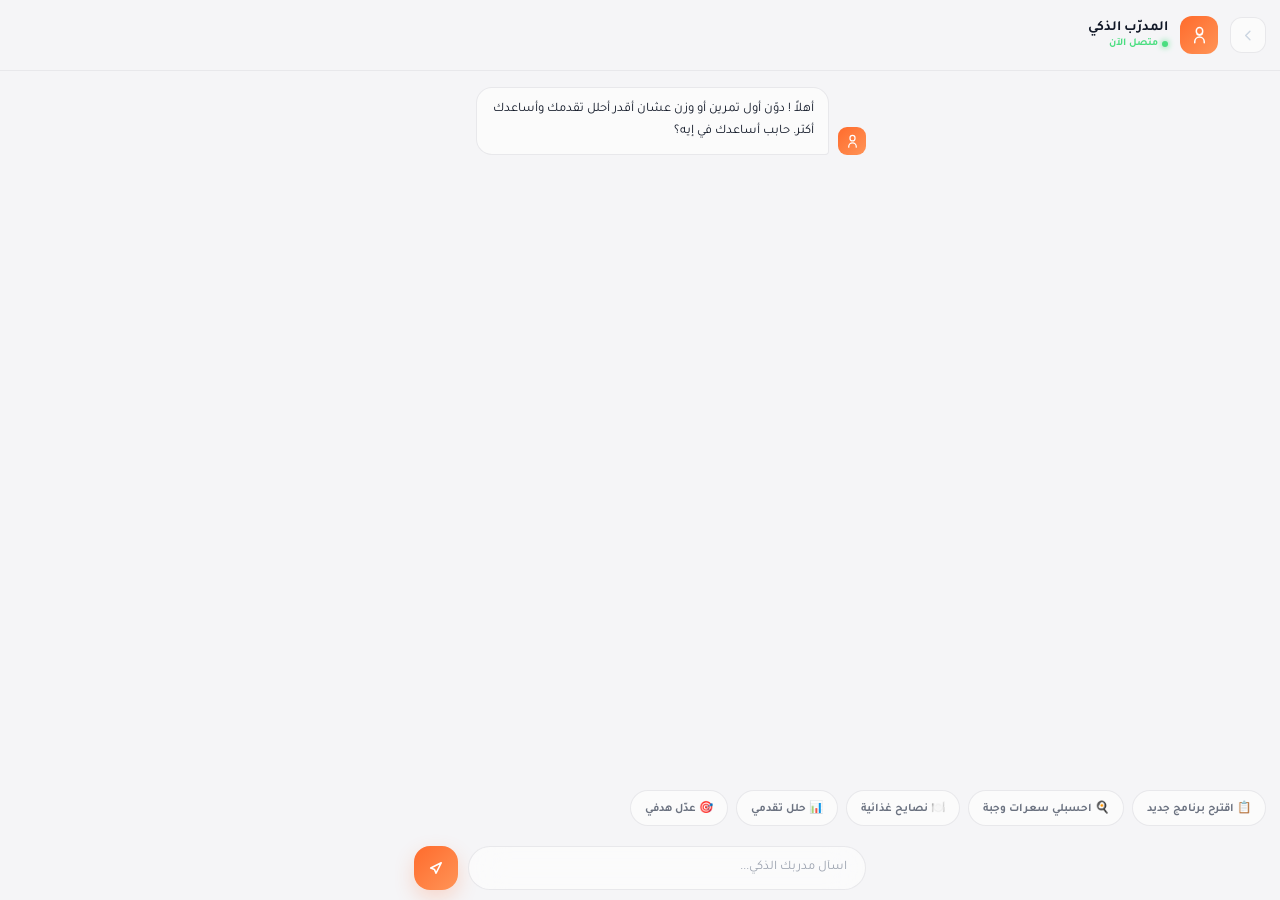
==== commit 630d8d83: "Add files via upload" ====
--- a/ai-coach.html
+++ b/ai-coach.html
@@ -6,7 +6,7 @@
 <title>المدرّب الذكي — جيمك</title>
 
 <link rel="manifest" href="manifest.json" />
-<meta name="theme-color" content="#0B1120" />
+<meta name="theme-color" content="#F5F5F7" />
 <meta name="apple-mobile-web-app-capable" content="yes" />
 <link rel="apple-touch-icon" href="icon-192.png" />
 <link rel="icon" href="icon-192.png" />
@@ -14,12 +14,12 @@
 
 <style>
   :root{
-    --bg-deep:#0B1120;
-    --card-glass:rgba(255,255,255,0.045);
-    --border-soft:rgba(255,255,255,0.09);
-    --text-primary:#F8FAFC;
-    --text-secondary:#94A3B8;
-    --text-dim:#64748B;
+    --bg-deep:#F5F5F7;
+    --card-glass:rgba(255,255,255,0.55);
+    --border-soft:rgba(17,24,39,0.08);
+    --text-primary:#111827;
+    --text-secondary:#6B7280;
+    --text-dim:#9CA3AF;
   }
   *{box-sizing:border-box; -webkit-tap-highlight-color:transparent;}
   html,body{margin:0;padding:0;background:var(--bg-deep); height:100%;}
@@ -29,28 +29,28 @@
   .bg-ambient{
     position:fixed; inset:0; z-index:-1; pointer-events:none;
     background:
-      radial-gradient(700px 420px at 12% -8%, rgba(37,99,235,0.32), transparent 60%),
-      radial-gradient(650px 500px at 105% 10%, rgba(124,58,237,0.28), transparent 60%),
+      radial-gradient(700px 420px at 12% -8%, rgba(255,107,44,0.20), transparent 60%),
+      radial-gradient(650px 500px at 105% 10%, rgba(255,148,87,0.20), transparent 60%),
       var(--bg-deep);
   }
 
   .glass{
-    background:var(--card-glass); border:1px solid var(--border-soft); border-radius:18px;
+    background:var(--card-glass); border:1px solid var(--border-soft); border-radius:22px;
     backdrop-filter:blur(18px) saturate(140%); -webkit-backdrop-filter:blur(18px) saturate(140%);
   }
 
   /* ===== Top bar ===== */
   .top-bar{
     display:flex; align-items:center; gap:12px; padding:16px 14px;
-    border-bottom:1px solid rgba(255,255,255,0.06);
+    border-bottom:1px solid rgba(17,24,39,0.06);
   }
   .back-btn{
     width:36px; height:36px; border-radius:12px; display:flex; align-items:center; justify-content:center;
-    background:rgba(255,255,255,0.045); border:1px solid var(--border-soft); flex-shrink:0;
+    background:rgba(255,255,255,0.55); border:1px solid var(--border-soft); flex-shrink:0;
   }
   .coach-avatar{
     width:38px; height:38px; border-radius:12px; flex-shrink:0; display:flex; align-items:center; justify-content:center;
-    background:linear-gradient(135deg,#2563EB,#7C3AED);
+    background:linear-gradient(135deg,#FF6B2C,#FF9457);
   }
   .coach-meta{flex:1;}
   .coach-title{font-size:14px; font-weight:800; margin:0;}
@@ -64,7 +64,7 @@
   .msg-row.me{flex-direction:row-reverse;}
   .msg-ic{
     width:28px; height:28px; border-radius:9px; flex-shrink:0; display:flex; align-items:center; justify-content:center;
-    background:linear-gradient(135deg,#2563EB,#7C3AED);
+    background:linear-gradient(135deg,#FF6B2C,#FF9457);
   }
   .msg-bubble{
     max-width:78%; padding:11px 14px; border-radius:16px; font-size:13px; line-height:1.7; white-space:pre-line;
@@ -73,24 +73,24 @@
     background:var(--card-glass); border:1px solid var(--border-soft); border-bottom-right-radius:4px; color:var(--text-primary);
   }
   .msg-row.me .msg-bubble{
-    background:linear-gradient(135deg,#2563EB,#7C3AED); border-bottom-left-radius:4px; color:#fff;
+    background:linear-gradient(135deg,#FF6B2C,#FF9457); border-bottom-left-radius:4px; color:#fff;
   }
 
   /* ===== Suggestion card inside chat ===== */
   .suggest-card{
     padding:14px; margin-top:6px; margin-right:37px;
-    background:linear-gradient(120deg, rgba(37,99,235,0.12), rgba(124,58,237,0.08));
+    background:linear-gradient(120deg, rgba(255,107,44,0.10), rgba(255,148,87,0.08));
   }
   .suggest-head{display:flex; align-items:center; gap:8px; margin-bottom:10px;}
   .suggest-title{font-size:12.5px; font-weight:800;}
   .suggest-days{display:flex; gap:6px; flex-wrap:wrap; margin-bottom:10px;}
-  .sg-day{font-size:10.5px; font-weight:700; padding:5px 10px; border-radius:20px; background:rgba(255,255,255,0.06); color:var(--text-secondary);}
+  .sg-day{font-size:10.5px; font-weight:700; padding:5px 10px; border-radius:20px; background:rgba(17,24,39,0.055); color:var(--text-secondary);}
   .suggest-actions{display:flex; gap:8px;}
   .sg-btn{
     flex:1; text-align:center; padding:8px 0; font-size:11.5px; font-weight:800; border-radius:12px;
   }
-  .sg-btn.primary{color:#fff; background:linear-gradient(135deg,#2563EB,#7C3AED);}
-  .sg-btn.ghost{color:var(--text-secondary); background:rgba(255,255,255,0.05); border:1px solid var(--border-soft);}
+  .sg-btn.primary{color:#fff; background:linear-gradient(135deg,#FF6B2C,#FF9457);}
+  .sg-btn.ghost{color:var(--text-secondary); background:rgba(17,24,39,0.045); border:1px solid var(--border-soft);}
 
   /* ===== Quick prompts ===== */
   .quick-prompts{display:flex; gap:8px; overflow-x:auto; padding:10px 14px; scrollbar-width:none;}
@@ -107,7 +107,7 @@
     max-width:480px; margin:0 auto; width:100%; box-sizing:border-box;
   }
   .input-field{
-    flex:1; display:flex; align-items:center; padding:12px 16px; border-radius:22px;
+    flex:1; display:flex; align-items:center; padding:12px 16px; border-radius:26px;
   }
   .input-field input{
     flex:1; background:none; border:none; outline:none; color:var(--text-primary); font-family:'Tajawal',sans-serif; font-size:13px;
@@ -115,7 +115,7 @@
   .input-field input::placeholder{color:var(--text-dim);}
   .send-btn{
     width:44px; height:44px; border-radius:16px; flex-shrink:0; display:flex; align-items:center; justify-content:center;
-    background:linear-gradient(135deg,#2563EB,#7C3AED); box-shadow:0 8px 20px rgba(37,99,235,0.35);
+    background:linear-gradient(135deg,#FF6B2C,#FF9457); box-shadow:0 8px 20px rgba(255,107,44,0.22);
   }
 </style>
 </head>
